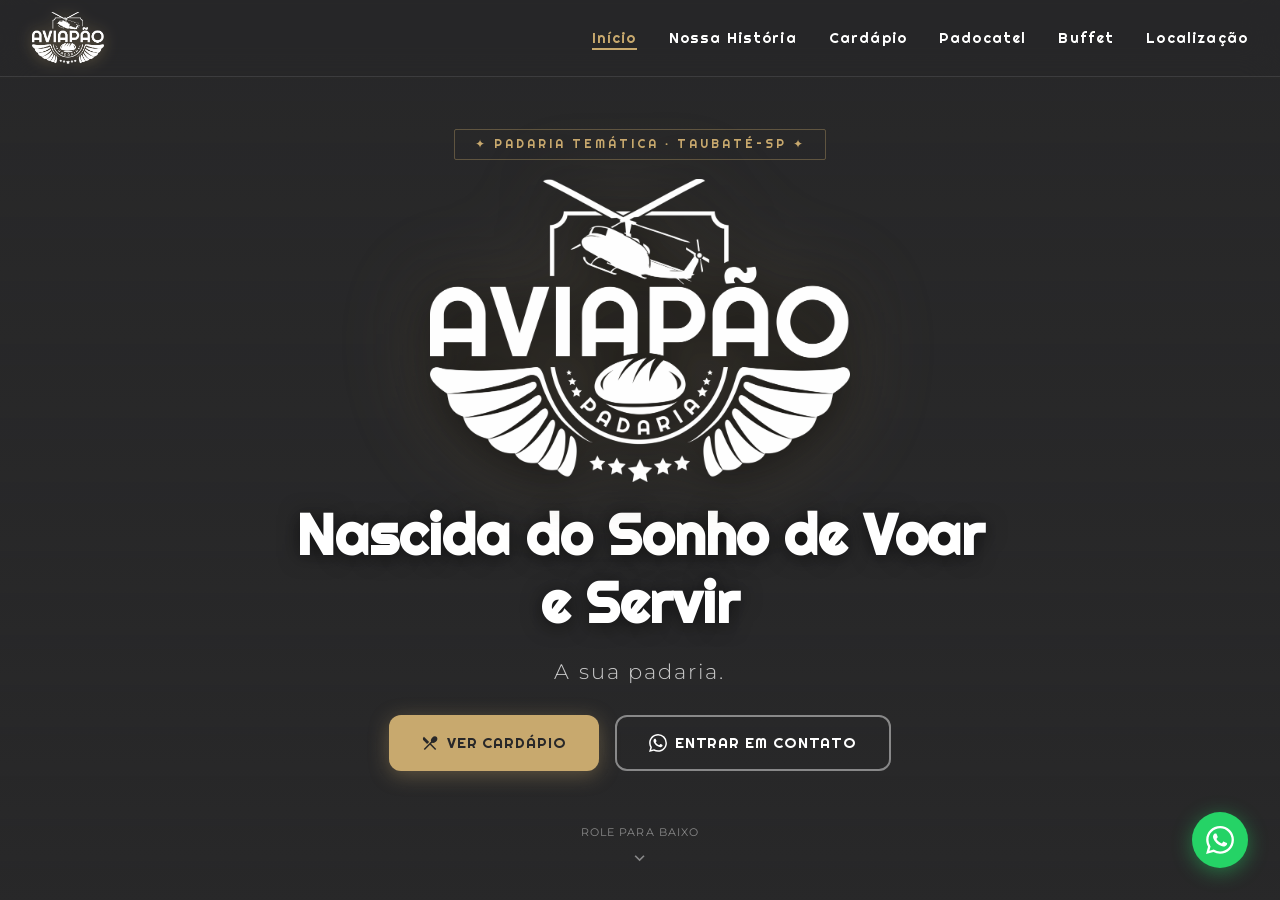
==== index.html @ 61b75368 "Initial commit - Catálogo AviapÃ£o" ====
<!DOCTYPE html>
<html lang="pt-BR">
<head>
  <meta charset="UTF-8" />
  <meta name="viewport" content="width=device-width, initial-scale=1.0" />
  <meta name="description" content="Padaria Aviapão — A padaria temática de aviação militar de Taubaté. Nascida do sonho de voar e servir, unindo tradição, qualidade e sabor de casa." />
  <meta name="keywords" content="padaria, aviapão, taubaté, aviação militar, café, lanches, pães artesanais, CIMAVEX" />
  <meta property="og:title" content="Padaria Aviapão — Nascida do Sonho de Voar e Servir" />
  <meta property="og:description" content="A padaria temática de aviação militar de Taubaté. Qualidade premium, ambiente único e o sabor de casa." />
  <meta property="og:type" content="website" />
  <title>Padaria Aviapão — Nascida do Sonho de Voar e Servir</title>
  <link rel="stylesheet" href="css/style.css" />
  <link rel="preconnect" href="https://fonts.googleapis.com" />
  <link rel="preconnect" href="https://fonts.gstatic.com" crossorigin />
  <link href="https://fonts.googleapis.com/css2?family=Righteous&family=Montserrat:wght@300;400;600;700&display=swap" rel="stylesheet" />
</head>
<body class="page-fade-in">

  <!-- ═══════════════════════════════════════════════════════
       HEADER — GLASSMORPHISM STICKY
  ════════════════════════════════════════════════════════ -->
  <header id="header" role="banner">
    <a href="index.html" aria-label="Ir para a página inicial">
      <!-- Logo branco (versão transparente) -->
      <img
        src="assets/logo_branco.png.png"
        alt="Padaria Aviapão — Logo"
        class="nav-logo"
        onerror="this.style.display='none'; this.nextElementSibling.style.display='block';"
      />
      <!-- Fallback texto caso logo não carregue -->
      <span style="display:none; font-family:'Righteous',sans-serif; font-size:1.3rem; color:#fff; letter-spacing:0.08em;">
        ✈ AVIAPÃO
      </span>
    </a>

    <button class="hamburger" id="hamburger-btn" aria-label="Abrir menu" aria-expanded="false">
      <span></span><span></span><span></span>
    </button>

    <nav aria-label="Navegação principal">
      <ul class="nav-links" id="nav-links" role="list">
        <li><a href="index.html#hero"     class="active" id="nav-inicio">Início</a></li>
        <li><a href="index.html#historia"          id="nav-historia">Nossa História</a></li>
        <li><a href="cardapio.html"                id="nav-cardapio">Cardápio</a></li>
        <li><a href="padocatel.html"               id="nav-padocatel">Padocatel</a></li>
        <li><a href="buffet.html"                  id="nav-buffet">Buffet</a></li>
        <li><a href="index.html#localizacao"       id="nav-localizacao">Localização</a></li>
      </ul>
    </nav>
  </header>

  <!-- ═══════════════════════════════════════════════════════
       SNAP SCROLL CONTAINER (HOME)
  ════════════════════════════════════════════════════════ -->
  <main id="snap-home" class="snap-container" role="main">

    <!-- ╔══════════════════════════════════════════════════╗
         ║  SEÇÃO 1 — HERO                                  ║
         ╚══════════════════════════════════════════════════╝ -->
    <section id="hero" class="snap-section" aria-label="Destaque principal">

      <!-- Parallax background -->
      <div class="hero-bg" id="hero-parallax" role="img" aria-label="Padaria com temática de aviação militar"></div>
      <div class="hero-overlay"></div>

      <!-- Conteúdo central -->
      <div class="hero-content">
        <span class="hero-badge" aria-hidden="true">✦ Padaria Temática · Taubaté–SP ✦</span>

        <!-- Logo hero (grande, flutuando) -->
        <img
          src="assets/logo_branco.png.png"
          alt="Aviapão Padaria"
          class="hero-logo"
          id="hero-logo"
          onerror="this.outerHTML='<h1 style=\'font-family:Righteous,sans-serif;font-size:clamp(3rem,8vw,6rem);letter-spacing:0.1em;color:#fff;\'>✈ AVIAPÃO</h1>'"
        />

        <h1 class="hero-title">Nascida do Sonho de Voar e Servir</h1>
        <p class="hero-slogan">A sua padaria.</p>

        <div class="hero-ctas">
          <a
            href="cardapio.html"
            class="btn btn-primary"
            id="cta-cardapio"
            aria-label="Ver o cardápio completo"
          >
            <svg viewBox="0 0 24 24" width="18" fill="currentColor" aria-hidden="true">
              <path d="M8.1 13.34l2.83-2.83L3.91 3.5a4.01 4.01 0 000 5.66l4.19 4.18zm6.78-1.81c1.53.71 3.68.21 5.27-1.38 1.91-1.91 2.28-4.65.81-6.12-1.46-1.46-4.2-1.1-6.12.81-1.59 1.59-2.09 3.74-1.38 5.27L3.7 19.87l1.41 1.41L12 14.41l6.88 6.88 1.41-1.41L13.41 13l1.47-1.47z"/>
            </svg>
            Ver Cardápio
          </a>
          <a
            href="https://wa.me/5512996167979?text=Ol%C3%A1%2C+vim+pelo+site.+Gostaria+de+mais+informa%C3%A7%C3%B5es%21"
            class="btn btn-outline"
            id="cta-pedido-hero"
            target="_blank"
            rel="noopener noreferrer"
            aria-label="Fazer pedido pelo WhatsApp"
          >
            <svg viewBox="0 0 24 24" width="18" fill="currentColor" aria-hidden="true">
              <path d="M17.472 14.382c-.297-.149-1.758-.867-2.03-.967-.273-.099-.471-.148-.67.15-.197.297-.767.966-.94 1.164-.173.199-.347.223-.644.075-.297-.15-1.255-.463-2.39-1.475-.883-.788-1.48-1.761-1.653-2.059-.173-.297-.018-.458.13-.606.134-.133.298-.347.446-.52.149-.174.198-.298.298-.497.099-.198.05-.371-.025-.52-.075-.149-.669-1.612-.916-2.207-.242-.579-.487-.5-.669-.51-.173-.008-.371-.01-.57-.01-.198 0-.52.074-.792.372-.272.297-1.04 1.016-1.04 2.479 0 1.462 1.065 2.875 1.213 3.074.149.198 2.096 3.2 5.077 4.487.709.306 1.262.489 1.694.625.712.227 1.36.195 1.871.118.571-.085 1.758-.719 2.006-1.413.248-.694.248-1.289.173-1.413-.074-.124-.272-.198-.57-.347m-5.421 7.403h-.004a9.87 9.87 0 01-5.031-1.378l-.361-.214-3.741.982.998-3.648-.235-.374a9.86 9.86 0 01-1.51-5.26c.001-5.45 4.436-9.884 9.888-9.884 2.64 0 5.122 1.03 6.988 2.898a9.825 9.825 0 012.893 6.994c-.003 5.45-4.437 9.884-9.885 9.884m8.413-18.297A11.815 11.815 0 0012.05 0C5.495 0 .16 5.335.157 11.892c0 2.096.547 4.142 1.588 5.945L.057 24l6.305-1.654a11.882 11.882 0 005.683 1.448h.005c6.554 0 11.89-5.335 11.893-11.893a11.821 11.821 0 00-3.48-8.413z"/>
            </svg>
            Entrar em contato
          </a>
        </div>
      </div>

      <!-- Indicador de scroll -->
      <div class="hero-scroll" aria-hidden="true">
        <span>Role para baixo</span>
        <svg viewBox="0 0 24 24" fill="currentColor">
          <path d="M7.41 8.59L12 13.17l4.59-4.58L18 10l-6 6-6-6 1.41-1.41z"/>
        </svg>
      </div>
    </section>

    <!-- ╔══════════════════════════════════════════════════╗
         ║  SEÇÃO 2 — NOSSA HISTÓRIA                        ║
         ╚══════════════════════════════════════════════════╝ -->
    <section id="historia" class="snap-section" aria-label="Nossa história">
      <div class="historia-grid">

        <!-- Texto -->
        <div class="historia-text">
          <span class="label" aria-hidden="true">✦ Nossa trajetória</span>
          <h2>A História da<br /><span class="text-accent">Aviapão</span></h2>

          <p class="reveal">
            Nossa jornada começou em outubro de 2024, atendendo a um desejo antigo das famílias
            que frequentam o Círculo Militar de Aviação do Exército (CIMAVEX). Mais do que uma
            padaria, nascemos como uma iniciativa abraçada pela comunidade, que inclusive escolheu
            nosso nome em votação online.
          </p>

          <p class="reveal reveal-delay-1">
            Aviapão une dois orgulhos de Taubaté: a força da Aviação do Exército e a tradição
            milenar do Pão. Somos o ponto de encontro onde a cultura aeronáutica se mistura ao
            sabor de casa.
          </p>

          <p class="reveal reveal-delay-2">
            O que nos move é o desafio, a inovação e a satisfação de ver sua família feliz à mesa.
          </p>

          <span class="historia-tag reveal reveal-delay-3">✈ Padaria Temática</span>
        </div>

        <!-- Imagem do salão / karaokê -->
        <div class="historia-image reveal">
          <img
            src="assets/foto_salao.png"
            alt="Salão da Padaria Aviapão com clientes"
            loading="lazy"
            onerror="this.parentElement.style.background='linear-gradient(135deg,#333 0%,#444 100%)'; this.style.display='none';"
          />
        </div>
      </div>
    </section>

    <!-- ╔══════════════════════════════════════════════════╗
         ║  SEÇÃO 3 — NOSSOS PILARES                        ║
         ╚══════════════════════════════════════════════════╝ -->
    <section id="pilares" class="snap-section" aria-label="Nossos pilares">
      <div class="section-full">

        <div class="text-center" style="margin-bottom:1rem;">
          <p class="page-hero-label" aria-hidden="true">✦ Nossos diferenciais</p>
          <h2 class="section-title">O que nos move</h2>
        </div>
        <div class="section-divider"><span>✦</span></div>

        <!-- 4 cards dos pilares -->
        <div class="pilares-grid container">

          <!-- Pilar 1: Produtos de Qualidade -->
          <article class="pilar-card reveal" id="pilar-qualidade">
            <div class="pilar-card-img">
              <img
                src="assets/foto_equipe.jpg"
                alt="Equipe da Padaria Aviapão"
                loading="lazy"
                onerror="this.parentElement.style.background='#333'; this.style.display='none';"
              />
            </div>
            <div class="pilar-card-body">
              <div class="pilar-number">01 — QUALIDADE</div>
              <h3>Produtos de Qualidade</h3>
              <p>Nossos fornecedores e parceiros são escolhidos por critérios rígidos de qualidade, sempre pensando em trazer o melhor para nossos clientes por um preço justo.</p>
            </div>
          </article>

          <!-- Pilar 2: Alta Qualidade, Preço Justo -->
          <article class="pilar-card reveal reveal-delay-1" id="pilar-preco">
            <div class="pilar-card-img">
              <img
                src="assets/foto_paes_marquespan.jpg"
                alt="Pães Marquespan da Aviapão"
                loading="lazy"
                onerror="this.parentElement.style.background='#333'; this.style.display='none';"
              />
            </div>
            <div class="pilar-card-body">
              <div class="pilar-number">02 — CUSTO-BENEFÍCIO</div>
              <h3>Alta Qualidade, Preço Justo</h3>
              <p>Acreditamos que qualidade premium não deve ser privilégio de poucos. Nossos pães e produtos entregam excelência com preços acessíveis para toda a família.</p>
            </div>
          </article>

          <!-- Pilar 3: Ambiente Temático -->
          <article class="pilar-card reveal reveal-delay-2" id="pilar-ambiente">
            <div class="pilar-card-img">
              <img
                src="assets/foto_interior.jpg"
                alt="Interior temático da Padaria Aviapão"
                loading="lazy"
                onerror="this.parentElement.style.background='#333'; this.style.display='none';"
              />
            </div>
            <div class="pilar-card-body">
              <div class="pilar-number">03 — EXPERIÊNCIA</div>
              <h3>Ambiente Temático</h3>
              <p>Cada detalhe do nosso espaço foi pensado para imergir você no universo da aviação militar, criando uma experiência única e memorável a cada visita.</p>
            </div>
          </article>

          <!-- Pilar 4: De Família para Família -->
          <article class="pilar-card reveal reveal-delay-3" id="pilar-familia">
            <div class="pilar-card-img">
              <img
                src="assets/foto_familia.png"
                alt="Família na Padaria Aviapão"
                loading="lazy"
                onerror="this.parentElement.style.background='#333'; this.style.display='none';"
              />
            </div>
            <div class="pilar-card-body">
              <div class="pilar-number">04 — FAMÍLIA</div>
              <h3>De Família para Família</h3>
              <p>Nossos serviços são planejados para atender a família, porque também somos uma família que busca por estabelecimentos adequados às nossas necessidades diárias.</p>
            </div>
          </article>
        </div>

        <!-- Banner da equipe completa -->
        <div class="team-banner-wrapper reveal container" style="margin-top: 6rem; padding: 0 2rem;">
          <h3 style="text-align: center; font-family: var(--font-heading); font-size: 1.2rem; color: var(--accent); letter-spacing: 0.15em; text-transform: uppercase; margin-bottom: 1.5rem;">
            ✈ Nossa Tripulação Pronta para Servir
          </h3>
          <div class="team-banner" style="margin-top: 0; width: 100%;">
            <img
              src="assets/foto_equipe_completa.png"
              alt="Nossa tripulação completa da Padaria Aviapão"
              loading="lazy"
              onerror="this.parentElement.style.background='#2a2a2b'; this.style.display='none';"
            />
          </div>
        </div>

      </div>
    </section>

    <!-- ╔══════════════════════════════════════════════════╗
         ║  SEÇÃO 4 — LOCALIZAÇÃO                           ║
         ╚══════════════════════════════════════════════════╝ -->
    <section id="localizacao" class="snap-section" aria-label="Localização e horários">
      <div class="section-full" style="background:#202021;">

        <div class="text-center container" style="padding-top:5rem; padding-bottom:2rem;">
          <p class="page-hero-label" aria-hidden="true">✦ Venha nos visitar</p>
          <h2 class="section-title">Localização &amp; Horários</h2>
        </div>
        <div class="section-divider container"><span>✦</span></div>

        <div class="localizacao-grid container" style="padding-bottom:5rem;">

          <!-- Horários -->
          <div class="horarios-card reveal">
            <h3>🕐 Horários de Funcionamento</h3>

            <div class="horario-row">
              <span class="horario-dia">Autoatendimento</span>
              <div>
                <div class="horario-horas">24 horas</div>
                <div class="horario-tag">Todo dia</div>
              </div>
            </div>

            <div class="horario-row">
              <div>
                <span class="horario-dia">Seg a Qui</span>
                <span style="display:block; font-size:0.75rem; color:rgba(255,255,255,0.45); margin-top:2px;">Atendimento presencial</span>
              </div>
              <div class="horario-horas">07:30 – 19:30</div>
            </div>

            <div class="horario-row">
              <div>
                <span class="horario-dia">Sexta-feira</span>
                <span style="display:block; font-size:0.75rem; color:rgba(255,255,255,0.45); margin-top:2px;">Atendimento presencial</span>
              </div>
              <div>
                <div class="horario-horas">07:30 – 22:00</div>
                <div class="horario-tag">🎵 Festivais</div>
              </div>
            </div>

            <div class="horario-row">
              <span class="horario-dia">Sábado</span>
              <div class="horario-horas" style="color:rgba(255,255,255,0.35);">Autoatendimento</div>
            </div>

            <div class="horario-row">
              <div>
                <span class="horario-dia">Domingo</span>
                <span style="display:block; font-size:0.75rem; color:rgba(255,255,255,0.45); margin-top:2px;">Atendimento presencial</span>
              </div>
              <div>
                <div class="horario-horas">08:00 – 14:00</div>
                <div class="horario-tag">🍽 Com almoço</div>
              </div>
            </div>
          </div>

          <!-- Endereço -->
          <div class="endereco-card">
            <div class="endereco-info reveal">
              <h3>📍 Endereço</h3>
              <p>
                Estrada Municipal dos Remédios, 2135<br />
                Granjas Rurais Reunidas São Judas Tadeu<br />
                Taubaté – SP · CEP 12086-000
              </p>
              <a
                href="https://maps.app.goo.gl/nz17kppYzpH5Htuy9"
                target="_blank"
                rel="noopener noreferrer"
                class="mapa-btn"
                id="btn-mapa"
                aria-label="Abrir localização no Google Maps"
              >
                <svg viewBox="0 0 24 24" width="16" fill="currentColor" aria-hidden="true">
                  <path d="M12 2C8.13 2 5 5.13 5 9c0 5.25 7 13 7 13s7-7.75 7-13c0-3.87-3.13-7-7-7zm0 9.5c-1.38 0-2.5-1.12-2.5-2.5s1.12-2.5 2.5-2.5 2.5 1.12 2.5 2.5-1.12 2.5-2.5 2.5z"/>
                </svg>
                Ver no Google Maps
              </a>
            </div>

            <div class="endereco-info reveal reveal-delay-1">
              <h3>📞 Contato</h3>
              <p>Para pedidos e informações, fale conosco pelo WhatsApp!</p>
              <a
                href="https://wa.me/5512996167979?text=Ol%C3%A1%2C+vim+pelo+site.+Gostaria+de+mais+informa%C3%A7%C3%B5es%21"
                target="_blank"
                rel="noopener noreferrer"
                class="btn btn-whatsapp"
                id="btn-wpp-localizacao"
                aria-label="Abrir WhatsApp"
                style="margin-top:0.5rem; display:inline-flex;"
              >
                <svg viewBox="0 0 24 24" width="18" fill="currentColor" aria-hidden="true">
                  <path d="M17.472 14.382c-.297-.149-1.758-.867-2.03-.967-.273-.099-.471-.148-.67.15-.197.297-.767.966-.94 1.164-.173.199-.347.223-.644.075-.297-.15-1.255-.463-2.39-1.475-.883-.788-1.48-1.761-1.653-2.059-.173-.297-.018-.458.13-.606.134-.133.298-.347.446-.52.149-.174.198-.298.298-.497.099-.198.05-.371-.025-.52-.075-.149-.669-1.612-.916-2.207-.242-.579-.487-.5-.669-.51-.173-.008-.371-.01-.57-.01-.198 0-.52.074-.792.372-.272.297-1.04 1.016-1.04 2.479 0 1.462 1.065 2.875 1.213 3.074.149.198 2.096 3.2 5.077 4.487.709.306 1.262.489 1.694.625.712.227 1.36.195 1.871.118.571-.085 1.758-.719 2.006-1.413.248-.694.248-1.289.173-1.413-.074-.124-.272-.198-.57-.347m-5.421 7.403h-.004a9.87 9.87 0 01-5.031-1.378l-.361-.214-3.741.982.998-3.648-.235-.374a9.86 9.86 0 01-1.51-5.26c.001-5.45 4.436-9.884 9.888-9.884 2.64 0 5.122 1.03 6.988 2.898a9.825 9.825 0 012.893 6.994c-.003 5.45-4.437 9.884-9.885 9.884m8.413-18.297A11.815 11.815 0 0012.05 0C5.495 0 .16 5.335.157 11.892c0 2.096.547 4.142 1.588 5.945L.057 24l6.305-1.654a11.882 11.882 0 005.683 1.448h.005c6.554 0 11.89-5.335 11.893-11.893a11.821 11.821 0 00-3.48-8.413z"/>
                </svg>
                (12) 99616-7979
              </a>
            </div>
          </div>

        </div>
      </div>
    </section>


  <!-- ═══════════════════════════════════════════════════════
       FOOTER — dentro do snap-container para ser acessível
  ════════════════════════════════════════════════════════ -->
  <footer id="footer" role="contentinfo">

    <!-- Foto acima do rodapé -->
    <img
      src="assets/foto_interior.jpg"
      alt="Balcão de atendimento da Padaria Aviapão"
      class="footer-balcao"
      loading="lazy"
      onerror="this.style.display='none';"
    />

    <div class="footer-grid container" style="padding-top:3rem;">

      <!-- COL 1: Marca + redes sociais -->
      <div class="footer-brand">
        <img
          src="assets/logo_branco.png.png"
          alt="Logo Aviapão"
          class="footer-logo"
          onerror="this.style.display='none';"
        />
        <p>Padaria temática de aviação militar, nascida em outubro de 2024 no coração do CIMAVEX. Unindo o orgulho de Taubaté com o sabor de casa.</p>
        <div class="social-links" role="list" aria-label="Redes sociais">
          <a href="https://www.instagram.com/padariaaviapao1/" target="_blank" rel="noopener noreferrer"
             class="social-link" id="link-instagram" aria-label="Instagram da Aviapão" role="listitem">
            <svg viewBox="0 0 24 24" aria-hidden="true"><path d="M12 2.163c3.204 0 3.584.012 4.85.07 3.252.148 4.771 1.691 4.919 4.919.058 1.265.069 1.645.069 4.849 0 3.205-.012 3.584-.069 4.849-.149 3.225-1.664 4.771-4.919 4.919-1.266.058-1.644.07-4.85.07-3.204 0-3.584-.012-4.849-.07-3.26-.149-4.771-1.699-4.919-4.92-.058-1.265-.07-1.644-.07-4.849 0-3.204.013-3.583.07-4.849.149-3.227 1.664-4.771 4.919-4.919 1.266-.057 1.645-.069 4.849-.069zm0-2.163c-3.259 0-3.667.014-4.947.072-4.358.2-6.78 2.618-6.98 6.98-.059 1.281-.073 1.689-.073 4.948 0 3.259.014 3.668.072 4.948.2 4.358 2.618 6.78 6.98 6.98 1.281.058 1.689.072 4.948.072 3.259 0 3.668-.014 4.948-.072 4.354-.2 6.782-2.618 6.979-6.98.059-1.28.073-1.689.073-4.948 0-3.259-.014-3.667-.072-4.947-.196-4.354-2.617-6.78-6.979-6.98-1.281-.059-1.69-.073-4.949-.073zm0 5.838c-3.403 0-6.162 2.759-6.162 6.162s2.759 6.163 6.162 6.163 6.162-2.759 6.162-6.163c0-3.403-2.759-6.162-6.162-6.162zm0 10.162c-2.209 0-4-1.79-4-4 0-2.209 1.791-4 4-4s4 1.791 4 4c0 2.21-1.791 4-4 4zm6.406-11.845c-.796 0-1.441.645-1.441 1.44s.645 1.44 1.441 1.44c.795 0 1.439-.645 1.439-1.44s-.644-1.44-1.439-1.44z"/></svg>
          </a>
          <a href="https://wa.me/5512996167979" target="_blank" rel="noopener noreferrer"
             class="social-link" id="link-whatsapp-social" aria-label="WhatsApp da Aviapão" role="listitem"
             style="background:rgba(37,211,102,0.1); border-color:rgba(37,211,102,0.3);">
            <svg viewBox="0 0 24 24" aria-hidden="true" style="fill:#25D366;"><path d="M17.472 14.382c-.297-.149-1.758-.867-2.03-.967-.273-.099-.471-.148-.67.15-.197.297-.767.966-.94 1.164-.173.199-.347.223-.644.075-.297-.15-1.255-.463-2.39-1.475-.883-.788-1.48-1.761-1.653-2.059-.173-.297-.018-.458.13-.606.134-.133.298-.347.446-.52.149-.174.198-.298.298-.497.099-.198.05-.371-.025-.52-.075-.149-.669-1.612-.916-2.207-.242-.579-.487-.5-.669-.51-.173-.008-.371-.01-.57-.01-.198 0-.52.074-.792.372-.272.297-1.04 1.016-1.04 2.479 0 1.462 1.065 2.875 1.213 3.074.149.198 2.096 3.2 5.077 4.487.709.306 1.262.489 1.694.625.712.227 1.36.195 1.871.118.571-.085 1.758-.719 2.006-1.413.248-.694.248-1.289.173-1.413-.074-.124-.272-.198-.57-.347m-5.421 7.403h-.004a9.87 9.87 0 01-5.031-1.378l-.361-.214-3.741.982.998-3.648-.235-.374a9.86 9.86 0 01-1.51-5.26c.001-5.45 4.436-9.884 9.888-9.884 2.64 0 5.122 1.03 6.988 2.898a9.825 9.825 0 012.893 6.994c-.003 5.45-4.437 9.884-9.885 9.884m8.413-18.297A11.815 11.815 0 0012.05 0C5.495 0 .16 5.335.157 11.892c0 2.096.547 4.142 1.588 5.945L.057 24l6.305-1.654a11.882 11.882 0 005.683 1.448h.005c6.554 0 11.89-5.335 11.893-11.893a11.821 11.821 0 00-3.48-8.413z"/></svg>
          </a>
        </div>
      </div>

      <!-- COL 2: Navegação -->
      <div class="footer-col">
        <h4>Navegação</h4>
        <ul>
          <li><a href="index.html">Início</a></li>
          <li><a href="index.html#historia">Nossa História</a></li>
          <li><a href="cardapio.html">Cardápio</a></li>
          <li><a href="padocatel.html">Padocatel</a></li>
          <li><a href="buffet.html">Buffet</a></li>
          <li><a href="index.html#localizacao">Localização</a></li>
        </ul>
      </div>

      <!-- COL 3: Contato -->
      <div class="footer-col footer-col-contact">
        <h4>Contato</h4>
        <div class="footer-contact-list">

          <!-- WhatsApp -->
          <a href="https://wa.me/5512996167979?text=Ol%C3%A1%2C+vim+pelo+site.+Gostaria+de+mais+informa%C3%A7%C3%B5es%21"
             class="footer-contact-item" target="_blank" rel="noopener noreferrer"
             id="link-wpp-footer" aria-label="WhatsApp Aviapão">
            <span class="footer-contact-icon wpp">
              <svg viewBox="0 0 24 24" aria-hidden="true"><path d="M17.472 14.382c-.297-.149-1.758-.867-2.03-.967-.273-.099-.471-.148-.67.15-.197.297-.767.966-.94 1.164-.173.199-.347.223-.644.075-.297-.15-1.255-.463-2.39-1.475-.883-.788-1.48-1.761-1.653-2.059-.173-.297-.018-.458.13-.606.134-.133.298-.347.446-.52.149-.174.198-.298.298-.497.099-.198.05-.371-.025-.52-.075-.149-.669-1.612-.916-2.207-.242-.579-.487-.5-.669-.51-.173-.008-.371-.01-.57-.01-.198 0-.52.074-.792.372-.272.297-1.04 1.016-1.04 2.479 0 1.462 1.065 2.875 1.213 3.074.149.198 2.096 3.2 5.077 4.487.709.306 1.262.489 1.694.625.712.227 1.36.195 1.871.118.571-.085 1.758-.719 2.006-1.413.248-.694.248-1.289.173-1.413-.074-.124-.272-.198-.57-.347m-5.421 7.403h-.004a9.87 9.87 0 01-5.031-1.378l-.361-.214-3.741.982.998-3.648-.235-.374a9.86 9.86 0 01-1.51-5.26c.001-5.45 4.436-9.884 9.888-9.884 2.64 0 5.122 1.03 6.988 2.898a9.825 9.825 0 012.893 6.994c-.003 5.45-4.437 9.884-9.885 9.884m8.413-18.297A11.815 11.815 0 0012.05 0C5.495 0 .16 5.335.157 11.892c0 2.096.547 4.142 1.588 5.945L.057 24l6.305-1.654a11.882 11.882 0 005.683 1.448h.005c6.554 0 11.89-5.335 11.893-11.893a11.821 11.821 0 00-3.48-8.413z"/></svg>
            </span>
            <span class="footer-contact-text">
              <strong>WhatsApp</strong>
              (12) 99616-7979
            </span>
          </a>

          <!-- Instagram -->
          <a href="https://www.instagram.com/padariaaviapao1/" class="footer-contact-item"
             target="_blank" rel="noopener noreferrer" id="link-inst-footer" aria-label="Instagram Aviapão">
            <span class="footer-contact-icon inst">
              <svg viewBox="0 0 24 24" aria-hidden="true"><path d="M12 2.163c3.204 0 3.584.012 4.85.07 3.252.148 4.771 1.691 4.919 4.919.058 1.265.069 1.645.069 4.849 0 3.205-.012 3.584-.069 4.849-.149 3.225-1.664 4.771-4.919 4.919-1.266.058-1.644.07-4.85.07-3.204 0-3.584-.012-4.849-.07-3.26-.149-4.771-1.699-4.919-4.92-.058-1.265-.07-1.644-.07-4.849 0-3.204.013-3.583.07-4.849.149-3.227 1.664-4.771 4.919-4.919 1.266-.057 1.645-.069 4.849-.069zm0-2.163c-3.259 0-3.667.014-4.947.072-4.358.2-6.78 2.618-6.98 6.98-.059 1.281-.073 1.689-.073 4.948 0 3.259.014 3.668.072 4.948.2 4.358 2.618 6.78 6.98 6.98 1.281.058 1.689.072 4.948.072 3.259 0 3.668-.014 4.948-.072 4.354-.2 6.782-2.618 6.979-6.98.059-1.28.073-1.689.073-4.948 0-3.259-.014-3.667-.072-4.947-.196-4.354-2.617-6.78-6.979-6.98-1.281-.059-1.69-.073-4.949-.073zm0 5.838c-3.403 0-6.162 2.759-6.162 6.162s2.759 6.163 6.162 6.163 6.162-2.759 6.162-6.163c0-3.403-2.759-6.162-6.162-6.162zm0 10.162c-2.209 0-4-1.79-4-4 0-2.209 1.791-4 4-4s4 1.791 4 4c0 2.21-1.791 4-4 4zm6.406-11.845c-.796 0-1.441.645-1.441 1.44s.645 1.44 1.441 1.44c.795 0 1.439-.645 1.439-1.44s-.644-1.44-1.439-1.44z"/></svg>
            </span>
            <span class="footer-contact-text">
              <strong>Instagram</strong>
              @padariaaviapao1
            </span>
          </a>

          <!-- Endereço -->
          <a href="https://maps.app.goo.gl/nz17kppYzpH5Htuy9" class="footer-contact-item"
             target="_blank" rel="noopener noreferrer" id="link-addr-footer" aria-label="Endereço no mapa">
            <span class="footer-contact-icon addr">
              <svg viewBox="0 0 24 24" aria-hidden="true"><path d="M12 2C8.13 2 5 5.13 5 9c0 5.25 7 13 7 13s7-7.75 7-13c0-3.87-3.13-7-7-7zm0 9.5c-1.38 0-2.5-1.12-2.5-2.5s1.12-2.5 2.5-2.5 2.5 1.12 2.5 2.5-1.12 2.5-2.5 2.5z"/></svg>
            </span>
            <span class="footer-contact-text">
              <strong>Endereço</strong>
              Est. Municipal dos Remédios, 2135 — Taubaté/SP
            </span>
          </a>

          <!-- CNPJ -->
          <span class="footer-contact-item" style="cursor:default;">
            <span class="footer-contact-icon cnpj">
              <svg viewBox="0 0 24 24" aria-hidden="true"><path d="M20 6h-2.18c.07-.44.18-.88.18-1.36C18 2.53 15.47 0 12 0S6 2.53 6 4.64c0 .48.11.92.18 1.36H4c-1.1 0-2 .9-2 2v12c0 1.1.9 2 2 2h16c1.1 0 2-.9 2-2V8c0-1.1-.9-2-2-2zm-8-4c1.34 0 2 .73 2 1.36 0 .63-.66 1.36-2 1.36s-2-.73-2-1.36C10 2.73 10.66 2 12 2zM12 13c-1.66 0-3-1.34-3-3s1.34-3 3-3 3 1.34 3 3-1.34 3-3 3zm6 5H6v-.57c0-1.98 4-3.07 6-3.07s6 1.09 6 3.07V18z"/></svg>
            </span>
            <span class="footer-contact-text">
              <strong>CNPJ</strong>
              55.673.449/0001-02
            </span>
          </span>

        </div>
      </div>

      <!-- COL 4: Formulário de contato -->
      <div class="footer-col">
        <h4>Fale Conosco</h4>
        <form
          id="contact-form"
          class="contact-form"
          action="https://formsubmit.co/marcoassa@gmail.com"
          method="POST"
          aria-label="Formulário de contato"
        >
          <input type="hidden" name="_subject" value="Novo contato pelo Site Aviapão" />
          <input type="hidden" name="_captcha" value="false" />
          <input type="hidden" name="_template" value="box" />
          <input type="text" name="_honey" style="display:none;" tabindex="-1" />

          <div class="form-field">
            <label for="contact-nome">Nome</label>
            <input type="text" id="contact-nome" name="nome" placeholder="Seu nome" required autocomplete="name" />
          </div>
          <div class="form-field">
            <label for="contact-email">E-mail</label>
            <input type="email" id="contact-email" name="email" placeholder="seu@email.com" required autocomplete="email" />
          </div>
          <div class="form-field">
            <label for="contact-msg">Mensagem</label>
            <textarea id="contact-msg" name="mensagem" rows="3" placeholder="Sua mensagem..." required></textarea>
          </div>
          <button type="submit" class="form-submit" id="btn-enviar-contato">✈ Enviar Mensagem</button>
        </form>
      </div>

    </div><!-- fim footer-grid -->

    <!-- Rodapé inferior -->
    <div class="footer-bottom container">
      <p>© 2024–2026 Padaria Aviapão · Todos os direitos reservados.</p>
      <p style="margin-top:0.3rem; line-height:1.4;">
        As imagens são meramente ilustrativas. A Aviapão se reserva ao direito de modificar os produtos sem aviso prévio.
      </p>
      <p style="display:flex; align-items:center; gap:1rem; flex-wrap:wrap; margin-top:1rem;">
        <span style="color:rgba(255,255,255,0.25);">CNPJ 55.673.449/0001-02</span>
        <a href="https://maps.app.goo.gl/nz17kppYzpH5Htuy9" target="_blank" rel="noopener noreferrer"
           style="color:rgba(255,255,255,0.25); transition:color 0.3s;" aria-label="Endereço no mapa">
          Taubaté – SP · CIMAVEX
        </a>
      </p>
    </div>

  </footer>

  </main><!-- fim snap-container -->

  <!-- ═══════════════════════════════════════════════════════
       LIGHTBOX
  ════════════════════════════════════════════════════════ -->
  <div id="lightbox" role="dialog" aria-label="Imagem em tamanho completo" aria-modal="true">
    <button id="lightbox-close" aria-label="Fechar">✕</button>
    <img id="lightbox-img" src="" alt="" />
  </div>

  <!-- WhatsApp flutuante -->
  <a
    href="https://wa.me/5512996167979?text=Ol%C3%A1%2C+vim+pelo+site.+Gostaria+de+mais+informa%C3%A7%C3%B5es%21"
    class="whatsapp-float"
    id="btn-wpp-float"
    target="_blank"
    rel="noopener noreferrer"
    aria-label="Fale conosco pelo WhatsApp"
  >
    <svg viewBox="0 0 24 24" aria-hidden="true">
      <path d="M17.472 14.382c-.297-.149-1.758-.867-2.03-.967-.273-.099-.471-.148-.67.15-.197.297-.767.966-.94 1.164-.173.199-.347.223-.644.075-.297-.15-1.255-.463-2.39-1.475-.883-.788-1.48-1.761-1.653-2.059-.173-.297-.018-.458.13-.606.134-.133.298-.347.446-.52.149-.174.198-.298.298-.497.099-.198.05-.371-.025-.52-.075-.149-.669-1.612-.916-2.207-.242-.579-.487-.5-.669-.51-.173-.008-.371-.01-.57-.01-.198 0-.52.074-.792.372-.272.297-1.04 1.016-1.04 2.479 0 1.462 1.065 2.875 1.213 3.074.149.198 2.096 3.2 5.077 4.487.709.306 1.262.489 1.694.625.712.227 1.36.195 1.871.118.571-.085 1.758-.719 2.006-1.413.248-.694.248-1.289.173-1.413-.074-.124-.272-.198-.57-.347m-5.421 7.403h-.004a9.87 9.87 0 01-5.031-1.378l-.361-.214-3.741.982.998-3.648-.235-.374a9.86 9.86 0 01-1.51-5.26c.001-5.45 4.436-9.884 9.888-9.884 2.64 0 5.122 1.03 6.988 2.898a9.825 9.825 0 012.893 6.994c-.003 5.45-4.437 9.884-9.885 9.884m8.413-18.297A11.815 11.815 0 0012.05 0C5.495 0 .16 5.335.157 11.892c0 2.096.547 4.142 1.588 5.945L.057 24l6.305-1.654a11.882 11.882 0 005.683 1.448h.005c6.554 0 11.89-5.335 11.893-11.893a11.821 11.821 0 00-3.48-8.413z"/>
    </svg>
  </a>

  <script src="js/main.js"></script>
</body>
</html>
---- css/style.css ----
/* ============================================================
   PADARIA AVIAPÃO — DESIGN SYSTEM
   ============================================================ */

@import url('https://fonts.googleapis.com/css2?family=Righteous&family=Montserrat:wght@300;400;600;700&display=swap');

/* ── RESET & ROOT ─────────────────────────────────────────── */
*, *::before, *::after { box-sizing: border-box; margin: 0; padding: 0; }

:root {
  --bg-dark:    #282829;
  --bg-light:   #E6E7E8;
  --text-dark:  #373435;
  --text-light: #FFFFFF;
  --accent:     #C8A96E;       /* dourado aviação */
  --accent-dim: rgba(200,169,110,0.15);
  --glass-bg:   rgba(40,40,41,0.72);
  --glass-border: rgba(255,255,255,0.10);
  --metal-border: rgba(200,169,110,0.35);
  --radius:     12px;
  --radius-lg:  20px;
  --transition: 0.35s cubic-bezier(0.4,0,0.2,1);
  --font-heading: 'Righteous', sans-serif;
  --font-body:    'Montserrat', sans-serif;
  --shadow-card:  0 8px 32px rgba(0,0,0,0.45);
  --shadow-hover: 0 16px 48px rgba(0,0,0,0.65);
}

html { scroll-behavior: smooth; font-size: 16px; }

body {
  background: var(--bg-dark);
  color: var(--text-light);
  font-family: var(--font-body);
  overflow-x: hidden;
  line-height: 1.6;
}

img { max-width: 100%; display: block; }
a  { text-decoration: none; color: inherit; }

/* ── TYPOGRAPHY ───────────────────────────────────────────── */
h1, h2, h3, h4 { font-family: var(--font-heading); line-height: 1.2; }

h1 { font-size: clamp(2rem, 5vw, 3.5rem); }
h2 { font-size: clamp(1.6rem, 3.5vw, 2.6rem); }
h3 { font-size: clamp(1.1rem, 2vw, 1.5rem); }

.text-accent { color: var(--accent); }
.text-muted  { color: rgba(255,255,255,0.55); font-size: 0.9rem; }

/* ── HEADER / NAV ─────────────────────────────────────────── */
#header {
  position: fixed;
  top: 0; left: 0; right: 0;
  z-index: 1000;
  padding: 0.75rem 2rem;
  background: var(--glass-bg);
  backdrop-filter: blur(18px) saturate(1.4);
  -webkit-backdrop-filter: blur(18px) saturate(1.4);
  border-bottom: 1px solid var(--glass-border);
  display: flex;
  align-items: center;
  justify-content: space-between;
  transition: padding var(--transition), background var(--transition);
}

#header.scrolled {
  padding: 0.4rem 2rem;
  background: rgba(40,40,41,0.92);
}

.nav-logo {
  height: 52px;
  width: auto;
  object-fit: contain;
  filter: drop-shadow(0 0 8px rgba(200,169,110,0.4));
  transition: transform var(--transition);
}
.nav-logo:hover { transform: scale(1.05); }

.nav-links {
  display: flex;
  gap: 2rem;
  list-style: none;
  align-items: center;
}

.nav-links a {
  font-family: var(--font-heading);
  font-size: 0.9rem;
  letter-spacing: 0.08em;
  color: var(--text-light);
  position: relative;
  padding-bottom: 3px;
  transition: color var(--transition);
}

.nav-links a::after {
  content: '';
  position: absolute;
  bottom: 0; left: 0;
  width: 0; height: 2px;
  background: var(--accent);
  transition: width var(--transition);
}

.nav-links a:hover { color: var(--accent); }
.nav-links a:hover::after { width: 100%; }

.nav-links a.active { color: var(--accent); }
.nav-links a.active::after { width: 100%; }

/* Hamburger */
.hamburger {
  display: none;
  flex-direction: column;
  gap: 5px;
  cursor: pointer;
  padding: 4px;
  background: none;
  border: none;
}
.hamburger span {
  display: block;
  width: 26px; height: 2px;
  background: var(--text-light);
  border-radius: 2px;
  transition: var(--transition);
}
.hamburger.open span:nth-child(1) { transform: rotate(45deg) translate(5px, 5px); }
.hamburger.open span:nth-child(2) { opacity: 0; }
.hamburger.open span:nth-child(3) { transform: rotate(-45deg) translate(5px,-5px); }

/* ── BUTTONS ──────────────────────────────────────────────── */
.btn {
  display: inline-flex;
  align-items: center;
  gap: 0.5rem;
  padding: 0.85rem 2rem;
  border-radius: var(--radius);
  font-family: var(--font-heading);
  font-size: 0.95rem;
  letter-spacing: 0.06em;
  border: none;
  cursor: pointer;
  transition: var(--transition);
  text-transform: uppercase;
}

.btn-primary {
  background: var(--accent);
  color: var(--bg-dark);
  box-shadow: 0 4px 20px rgba(200,169,110,0.35);
}
.btn-primary:hover {
  background: #daba80;
  transform: translateY(-2px);
  box-shadow: 0 8px 28px rgba(200,169,110,0.5);
}

.btn-outline {
  background: transparent;
  color: var(--text-light);
  border: 2px solid rgba(255,255,255,0.45);
}
.btn-outline:hover {
  border-color: var(--accent);
  color: var(--accent);
  transform: translateY(-2px);
}

.btn-whatsapp {
  background: #25D366;
  color: #fff;
  box-shadow: 0 4px 20px rgba(37,211,102,0.35);
}
.btn-whatsapp:hover {
  background: #1ebe5a;
  transform: translateY(-2px);
  box-shadow: 0 8px 28px rgba(37,211,102,0.5);
}

/* ── SECTION BASE ─────────────────────────────────────────── */
.section {
  padding: 5rem 2rem;
  max-width: 1200px;
  margin: 0 auto;
}

.section-full {
  padding: 5rem 2rem;
  width: 100%;
}

.section-title {
  text-align: center;
  margin-bottom: 0.75rem;
}

.section-subtitle {
  text-align: center;
  color: rgba(255,255,255,0.6);
  font-size: 1rem;
  margin-bottom: 3rem;
}

.section-divider {
  display: flex;
  align-items: center;
  justify-content: center;
  gap: 1rem;
  margin-bottom: 3rem;
}
.section-divider::before, .section-divider::after {
  content: '';
  flex: 1;
  max-width: 120px;
  height: 1px;
  background: linear-gradient(to right, transparent, var(--accent));
}
.section-divider::after {
  background: linear-gradient(to left, transparent, var(--accent));
}
.section-divider span {
  font-family: var(--font-heading);
  color: var(--accent);
  font-size: 1.1rem;
  letter-spacing: 0.1em;
}

/* ── HERO SECTION ─────────────────────────────────────────── */
#hero {
  position: relative;
  height: 100vh;
  min-height: 600px;
  display: flex;
  align-items: center;
  justify-content: center;
  text-align: center;
  overflow: hidden;
}

.hero-bg {
  position: absolute;
  inset: 0;
  background-image: url('../assets/hero_bg.png');
  background-size: cover;
  background-position: center;
  transform: scale(1.1);
  will-change: transform;
}

.hero-overlay {
  position: absolute;
  inset: 0;
  background: linear-gradient(
    180deg,
    rgba(40,40,41,0.55) 0%,
    rgba(40,40,41,0.75) 60%,
    rgba(40,40,41,0.95) 100%
  );
}

.hero-content {
  position: relative;
  z-index: 2;
  display: flex;
  flex-direction: column;
  align-items: center;
  gap: 1.2rem;
  padding: 0 1rem;
}

.hero-logo {
  width: clamp(220px, 35vw, 420px);
  height: auto;
  filter: drop-shadow(0 4px 24px rgba(0,0,0,0.7)) drop-shadow(0 0 40px rgba(200,169,110,0.2));
  animation: floatLogo 4s ease-in-out infinite;
}

@keyframes floatLogo {
  0%, 100% { transform: translateY(0); }
  50%       { transform: translateY(-10px); }
}

.hero-badge {
  display: inline-block;
  font-family: var(--font-heading);
  font-size: 0.75rem;
  letter-spacing: 0.25em;
  text-transform: uppercase;
  color: var(--accent);
  border: 1px solid var(--metal-border);
  padding: 0.3rem 1.2rem;
  border-radius: 2px;
}

.hero-title {
  color: var(--text-light);
  text-shadow: 0 2px 20px rgba(0,0,0,0.6);
  max-width: 700px;
}

.hero-slogan {
  font-family: var(--font-body);
  font-size: clamp(1rem, 2.5vw, 1.3rem);
  font-weight: 300;
  color: rgba(255,255,255,0.75);
  letter-spacing: 0.1em;
}

.hero-ctas {
  display: flex;
  gap: 1rem;
  flex-wrap: wrap;
  justify-content: center;
  margin-top: 0.5rem;
}

.hero-scroll {
  position: absolute;
  bottom: 2rem;
  left: 50%;
  transform: translateX(-50%);
  display: flex;
  flex-direction: column;
  align-items: center;
  gap: 0.4rem;
  color: rgba(255,255,255,0.45);
  font-size: 0.7rem;
  letter-spacing: 0.1em;
  text-transform: uppercase;
  animation: bounceDown 2s ease-in-out infinite;
  z-index: 2;
}

.hero-scroll svg { width: 20px; }

@keyframes bounceDown {
  0%,100% { transform: translateX(-50%) translateY(0); }
  50%      { transform: translateX(-50%) translateY(8px); }
}

/* ── NOSSA HISTÓRIA ───────────────────────────────────────── */
#historia {
  background: var(--bg-dark);
}

.historia-grid {
  display: grid;
  grid-template-columns: 1fr 1fr;
  gap: 3rem;
  align-items: center;
  max-width: 1200px;
  margin: 0 auto;
  padding: 5rem 2rem;
}

.historia-text .label {
  display: inline-block;
  font-family: var(--font-heading);
  font-size: 0.75rem;
  letter-spacing: 0.3em;
  color: var(--accent);
  text-transform: uppercase;
  margin-bottom: 1rem;
}

.historia-text h2 {
  margin-bottom: 1.5rem;
}

.historia-text p {
  color: rgba(255,255,255,0.75);
  font-size: 1rem;
  line-height: 1.85;
  margin-bottom: 1.5rem;
}

.historia-tag {
  display: inline-block;
  font-family: var(--font-heading);
  font-size: 0.85rem;
  letter-spacing: 0.12em;
  color: var(--accent);
  border: 1px solid var(--metal-border);
  padding: 0.45rem 1.3rem;
  border-radius: 2px;
  margin-top: 0.5rem;
}

.historia-image {
  position: relative;
  border-radius: var(--radius-lg);
  overflow: hidden;
  box-shadow: var(--shadow-card);
  border: 1px solid var(--metal-border);
  aspect-ratio: 4/3;
}

.historia-image img {
  width: 100%; height: 100%;
  object-fit: cover;
  transition: transform 0.6s ease;
}
.historia-image:hover img { transform: scale(1.04); }

.historia-image::after {
  content: '';
  position: absolute;
  inset: 0;
  border-radius: var(--radius-lg);
  border: 1px solid rgba(200,169,110,0.2);
  pointer-events: none;
}

/* ── PILARES ──────────────────────────────────────────────── */
#pilares {
  background: linear-gradient(180deg, var(--bg-dark) 0%, #202021 100%);
  padding: 5rem 2rem;
}

.pilares-grid {
  display: grid;
  grid-template-columns: repeat(4, 1fr);
  gap: 1.5rem;
  max-width: 1200px;
  margin: 0 auto;
}

.pilar-card {
  background: rgba(255,255,255,0.04);
  border: 1px solid var(--metal-border);
  border-radius: var(--radius-lg);
  overflow: hidden;
  transition: var(--transition);
  cursor: default;
  box-shadow: var(--shadow-card);
}

.pilar-card:hover {
  transform: translateY(-8px) scale(1.02);
  box-shadow: var(--shadow-hover);
  border-color: rgba(200,169,110,0.55);
}

.pilar-card-img {
  position: relative;
  aspect-ratio: 3/2;
  overflow: hidden;
}

.pilar-card-img img {
  width: 100%; height: 100%;
  object-fit: cover;
  transition: transform 0.5s ease;
}

.pilar-card:hover .pilar-card-img img { transform: scale(1.08); }

.pilar-card-img::after {
  content: '';
  position: absolute;
  inset: 0;
  background: linear-gradient(180deg, transparent 40%, rgba(40,40,41,0.85) 100%);
}

.pilar-card-body {
  padding: 1.25rem 1.1rem 1.5rem;
}

.pilar-number {
  font-family: var(--font-heading);
  font-size: 0.7rem;
  color: var(--accent);
  letter-spacing: 0.25em;
  margin-bottom: 0.5rem;
}

.pilar-card-body h3 {
  margin-bottom: 0.75rem;
  font-size: 1rem;
}

.pilar-card-body p {
  font-size: 0.85rem;
  color: rgba(255,255,255,0.65);
  line-height: 1.7;
}

.pilar-icon {
  font-size: 2.2rem;
  margin-bottom: 1rem;
  background: var(--accent-dim);
  width: 60px;
  height: 60px;
  display: flex;
  align-items: center;
  justify-content: center;
  border-radius: 12px;
  border: 1px solid var(--metal-border);
}

.pilar-card.glass:not(:has(.pilar-card-img)) {
  padding: 1.5rem;
}

.team-banner {
  max-width: 1200px;
  margin: 6rem auto 0;
  position: relative;
  border-radius: var(--radius-lg);
  overflow: hidden;
  aspect-ratio: 16/5;
  border: 1px solid var(--metal-border);
  box-shadow: var(--shadow-card);
}

.team-banner img {
  width: 100%; height: 100%;
  object-fit: cover;
}

.team-banner-tag {
  position: absolute;
  bottom: 1.25rem;
  left: 50%;
  transform: translateX(-50%);
  background: var(--glass-bg);
  backdrop-filter: blur(10px);
  border: 1px solid var(--metal-border);
  padding: 0.5rem 1.8rem;
  border-radius: 4px;
  font-family: var(--font-heading);
  font-size: 0.85rem;
  letter-spacing: 0.15em;
  color: var(--accent);
  white-space: nowrap;
}

/* ── PAGE HERO (inner pages) ──────────────────────────────── */
.page-hero {
  padding-top: 120px;
  padding-bottom: 3rem;
  text-align: center;
  background: linear-gradient(180deg, #1a1a1b 0%, var(--bg-dark) 100%);
  position: relative;
  overflow: hidden;
}

.page-hero::before {
  content: '';
  position: absolute;
  inset: 0;
  background: radial-gradient(ellipse 60% 50% at 50% 0%, rgba(200,169,110,0.08) 0%, transparent 70%);
  pointer-events: none;
}

.page-hero-label {
  font-family: var(--font-heading);
  font-size: 0.75rem;
  letter-spacing: 0.3em;
  color: var(--accent);
  text-transform: uppercase;
  margin-bottom: 0.75rem;
}

.page-hero h1 {
  margin-bottom: 0.75rem;
}

.page-hero p {
  color: rgba(255,255,255,0.6);
  max-width: 600px;
  margin: 0 auto;
}

/* ── CARDÁPIO GRID ────────────────────────────────────────── */
.cardapio-highlight {
  background: linear-gradient(135deg, rgba(200,169,110,0.12) 0%, rgba(40,40,41,0) 60%);
  border: 1px solid var(--metal-border);
  border-radius: var(--radius-lg);
  padding: 2rem 2.5rem;
  display: flex;
  align-items: center;
  gap: 1.5rem;
  max-width: 1200px;
  margin: 0 auto 3rem;
}

.cardapio-highlight img {
  width: 120px;
  height: 120px;
  border-radius: 50%;
  object-fit: cover;
  border: 2px solid var(--metal-border);
  flex-shrink: 0;
}

.cardapio-highlight-text h2 {
  margin-bottom: 0.5rem;
}

.cardapio-highlight-text p {
  color: rgba(255,255,255,0.65);
  font-style: italic;
}

.categoria-section {
  max-width: 1200px;
  margin: 0 auto 4rem;
  padding: 0 2rem;
}

.categoria-header {
  display: flex;
  align-items: center;
  gap: 1rem;
  margin-bottom: 1.75rem;
}

.categoria-icon {
  width: 40px; height: 40px;
  background: var(--accent-dim);
  border: 1px solid var(--metal-border);
  border-radius: 8px;
  display: flex;
  align-items: center;
  justify-content: center;
  font-size: 1.2rem;
  flex-shrink: 0;
}

.categoria-header h2 {
  font-size: 1.5rem;
}

.categoria-bar {
  flex: 1;
  height: 1px;
  background: linear-gradient(to right, var(--metal-border), transparent);
}

.produtos-grid {
  display: grid;
  grid-template-columns: repeat(auto-fill, minmax(220px, 1fr));
  gap: 1.25rem;
}

.produto-card {
  background: rgba(255,255,255,0.04);
  border: 1px solid rgba(255,255,255,0.07);
  border-radius: var(--radius);
  overflow: hidden;
  cursor: pointer;
  transition: var(--transition);
  box-shadow: 0 4px 16px rgba(0,0,0,0.3);
  position: relative;
}

.produto-card:hover {
  transform: translateY(-5px);
  border-color: var(--metal-border);
  box-shadow: var(--shadow-hover);
}

.produto-card-img {
  position: relative;
  aspect-ratio: 4/3;
  overflow: hidden;
}

.produto-card-img img {
  width: 100%; height: 100%;
  object-fit: cover;
  transition: transform 0.5s ease;
}
.produto-card:hover .produto-card-img img { transform: scale(1.07); }

.produto-card-body {
  padding: 1rem;
}

.produto-card-body h3 {
  font-size: 0.95rem;
  margin-bottom: 0.3rem;
}

.produto-card-body p {
  font-size: 0.78rem;
  color: rgba(255,255,255,0.5);
  line-height: 1.5;
}

.produto-price {
  font-family: var(--font-heading);
  color: var(--accent);
  font-size: 1rem;
  margin-top: 0.5rem;
}

/* ── PADOCATEL ────────────────────────────────────────────── */
.padocatel-intro {
  max-width: 800px;
  margin: 0 auto 4rem;
  text-align: center;
  padding: 0 2rem;
}

.padocatel-intro p {
  color: rgba(255,255,255,0.65);
  font-size: 1.05rem;
  line-height: 1.8;
}

.kits-grid {
  display: grid;
  grid-template-columns: repeat(auto-fit, minmax(230px, 280px));
  justify-content: center;
  gap: 1.75rem;
  max-width: 1200px;
  margin: 0 auto;
  padding: 0 2rem;
}

.kit-card {
  background: rgba(255,255,255,0.04);
  border: 1px solid var(--metal-border);
  border-radius: var(--radius-lg);
  overflow: hidden;
  cursor: pointer;
  transition: var(--transition);
  box-shadow: var(--shadow-card);
  position: relative;
}

.kit-card:hover {
  transform: translateY(-6px);
  border-color: rgba(200,169,110,0.6);
  box-shadow: var(--shadow-hover);
}

.kit-card-img {
  aspect-ratio: 16/9;
  overflow: hidden;
}

.kit-card-img img {
  width: 100%; height: 100%;
  object-fit: cover;
  transition: transform 0.5s ease;
}
.kit-card:hover .kit-card-img img { transform: scale(1.06); }

.kit-badge {
  position: absolute;
  top: 1rem;
  right: 1rem;
  background: var(--accent);
  color: var(--bg-dark);
  font-family: var(--font-heading);
  font-size: 0.75rem;
  padding: 0.3rem 0.75rem;
  border-radius: 4px;
  letter-spacing: 0.05em;
  z-index: 10;
}

.kit-card-body {
  padding: 1.5rem;
}

.kit-card-body h3 {
  font-size: 1.3rem;
  margin-bottom: 0.4rem;
}

.kit-card-body p {
  font-size: 0.85rem;
  color: rgba(255,255,255,0.55);
  margin-bottom: 1rem;
}

.kit-price {
  font-family: var(--font-heading);
  font-size: 1.6rem;
  color: var(--accent);
}

/* ── AVULSOS TABLE ────────────────────────────────────────── */
.avulsos-section {
  max-width: 1200px;
  margin: 4rem auto;
  padding: 0 2rem;
}

.avulsos-block {
  margin-bottom: 2.5rem;
}

.avulsos-block h3 {
  color: var(--accent);
  margin-bottom: 1rem;
  font-size: 1.1rem;
  display: flex;
  align-items: center;
  gap: 0.5rem;
}

.avulsos-grid {
  display: grid;
  grid-template-columns: repeat(auto-fit, minmax(200px, 280px));
  justify-content: center;
  gap: 0.75rem;
}

.avulso-item {
  background: rgba(255,255,255,0.04);
  border: 1px solid rgba(255,255,255,0.07);
  border-radius: var(--radius);
  padding: 0.95rem 1.1rem;
  display: flex;
  justify-content: space-between;
  align-items: center;
  transition: var(--transition);
}

.avulso-item:hover {
  border-color: var(--metal-border);
  background: rgba(200,169,110,0.07);
}

.avulso-name {
  font-size: 0.88rem;
  color: rgba(255,255,255,0.8);
}

.avulso-price {
  font-family: var(--font-heading);
  font-size: 0.9rem;
  color: var(--accent);
  white-space: nowrap;
  margin-left: 0.75rem;
}

/* ── BEBIDAS ──────────────────────────────────────────────── */
.bebidas-section {
  max-width: 1200px;
  margin: 0 auto 2rem;
  padding: 0 2rem;
}

.bebidas-grid {
  display: grid;
  grid-template-columns: repeat(auto-fit, minmax(240px, 280px));
  justify-content: center;
  gap: 1.25rem;
}

.bebida-card {
  background: rgba(255,255,255,0.04);
  border: 1px solid rgba(255,255,255,0.08);
  border-radius: var(--radius);
  padding: 1.25rem 1.35rem;
  transition: var(--transition);
  display: flex;
  align-items: center;
  gap: 1rem;
}

.bebida-card:hover {
  border-color: var(--metal-border);
  background: rgba(200,169,110,0.06);
}

.bebida-icon {
  font-size: 1.8rem;
  flex-shrink: 0;
}

.bebida-info h4 {
  font-family: var(--font-heading);
  font-size: 0.95rem;
  margin-bottom: 0.2rem;
}

.bebida-price {
  font-family: var(--font-heading);
  font-size: 1rem;
  color: var(--accent);
}

.vip-note {
  max-width: 1200px;
  margin: 2rem auto;
  padding: 1.5rem 2rem;
  background: linear-gradient(135deg, rgba(200,169,110,0.12), rgba(200,169,110,0.05));
  border: 1px solid var(--metal-border);
  border-radius: var(--radius);
  display: flex;
  gap: 1rem;
  align-items: flex-start;
}

.vip-note-icon {
  font-size: 1.5rem;
  flex-shrink: 0;
  margin-top: 0.1rem;
}

.vip-note p {
  color: rgba(255,255,255,0.8);
  font-size: 0.9rem;
  line-height: 1.7;
}

.vip-note strong { color: var(--accent); }

/* ── LOCALIZAÇÃO ──────────────────────────────────────────── */
#localizacao {
  background: #202021;
  padding: 5rem 2rem;
}

.localizacao-grid {
  display: grid;
  grid-template-columns: 1fr 1fr;
  gap: 3rem;
  max-width: 1200px;
  margin: 0 auto;
  align-items: start;
}

.horarios-card {
  background: rgba(255,255,255,0.04);
  border: 1px solid var(--metal-border);
  border-radius: var(--radius-lg);
  padding: 2rem;
  box-shadow: var(--shadow-card);
}

.horarios-card h3 {
  margin-bottom: 1.5rem;
  color: var(--accent);
}

.horario-row {
  display: flex;
  justify-content: space-between;
  align-items: center;
  padding: 0.65rem 0;
  border-bottom: 1px solid rgba(255,255,255,0.07);
}

.horario-row:last-child { border-bottom: none; }

.horario-dia {
  font-size: 0.9rem;
  color: rgba(255,255,255,0.7);
  font-weight: 600;
}

.horario-horas {
  font-size: 0.85rem;
  color: rgba(255,255,255,0.5);
  text-align: right;
}

.horario-tag {
  font-size: 0.7rem;
  background: var(--accent-dim);
  color: var(--accent);
  border: 1px solid var(--metal-border);
  padding: 0.15rem 0.5rem;
  border-radius: 3px;
  margin-top: 0.2rem;
}

.endereco-card {
  display: flex;
  flex-direction: column;
  gap: 1.5rem;
}

.endereco-info {
  background: rgba(255,255,255,0.04);
  border: 1px solid var(--metal-border);
  border-radius: var(--radius-lg);
  padding: 2rem;
}

.endereco-info h3 {
  color: var(--accent);
  margin-bottom: 1rem;
}

.endereco-info p {
  color: rgba(255,255,255,0.7);
  font-size: 0.9rem;
  line-height: 1.7;
  margin-bottom: 1rem;
}

.mapa-btn {
  display: inline-flex;
  align-items: center;
  gap: 0.5rem;
  background: rgba(200,169,110,0.15);
  border: 1px solid var(--metal-border);
  color: var(--accent);
  padding: 0.65rem 1.2rem;
  border-radius: var(--radius);
  font-family: var(--font-heading);
  font-size: 0.85rem;
  transition: var(--transition);
}

.mapa-btn:hover {
  background: rgba(200,169,110,0.25);
  transform: translateY(-2px);
}

/* ── FOOTER ───────────────────────────────────────────────── */
#footer {
  background: #1a1a1b;
  padding: 4rem 2rem 0;
  border-top: 1px solid rgba(255,255,255,0.07);
}

.footer-grid {
  display: grid;
  grid-template-columns: 1.4fr 0.8fr 1fr 1fr;
  gap: 2.5rem;
  max-width: 1200px;
  margin: 0 auto 0;
  padding-bottom: 3rem;
}

/* Bloco de contato direto */
.footer-contact-list {
  display: flex;
  flex-direction: column;
  gap: 0.85rem;
  margin-top: 0.25rem;
}

.footer-contact-item {
  display: flex;
  align-items: center;
  gap: 0.75rem;
  color: rgba(255,255,255,0.65);
  font-size: 0.88rem;
  transition: color var(--transition);
  text-decoration: none;
}

.footer-contact-item:hover { color: var(--accent); }

.footer-contact-icon {
  width: 36px; height: 36px;
  border-radius: 8px;
  display: flex;
  align-items: center;
  justify-content: center;
  flex-shrink: 0;
  border: 1px solid rgba(255,255,255,0.1);
  transition: var(--transition);
}

.footer-contact-icon.wpp  { background: rgba(37,211,102,0.12); border-color: rgba(37,211,102,0.25); }
.footer-contact-icon.inst { background: rgba(200,169,110,0.12); border-color: var(--metal-border); }
.footer-contact-icon.addr { background: rgba(255,255,255,0.05); }
.footer-contact-icon.cnpj { background: rgba(255,255,255,0.05); }

.footer-contact-item:hover .footer-contact-icon.wpp  { background: rgba(37,211,102,0.22); }
.footer-contact-item:hover .footer-contact-icon.inst { background: rgba(200,169,110,0.22); }

.footer-contact-icon svg  { width: 17px; height: 17px; }
.footer-contact-icon.wpp  svg { fill: #25D366; }
.footer-contact-icon.inst svg { fill: var(--accent); }
.footer-contact-icon.addr svg,
.footer-contact-icon.cnpj svg { fill: rgba(255,255,255,0.45); }

.footer-contact-text strong {
  display: block;
  font-size: 0.78rem;
  font-family: var(--font-heading);
  letter-spacing: 0.05em;
  color: rgba(255,255,255,0.35);
  margin-bottom: 1px;
  text-transform: uppercase;
}

.footer-brand .footer-logo {
  width: 140px;
  margin-bottom: 1rem;
  filter: drop-shadow(0 0 12px rgba(200,169,110,0.2));
}

.footer-brand p {
  font-size: 0.85rem;
  color: rgba(255,255,255,0.45);
  line-height: 1.7;
  margin-bottom: 1.25rem;
}

.social-links {
  display: flex;
  gap: 0.75rem;
}

.social-link {
  width: 38px; height: 38px;
  background: rgba(255,255,255,0.06);
  border: 1px solid rgba(255,255,255,0.10);
  border-radius: 8px;
  display: flex;
  align-items: center;
  justify-content: center;
  transition: var(--transition);
}

.social-link:hover {
  background: rgba(200,169,110,0.15);
  border-color: var(--metal-border);
  transform: translateY(-2px);
}

.social-link svg { width: 18px; height: 18px; fill: var(--text-light); }

.footer-col h4 {
  font-family: var(--font-heading);
  font-size: 0.9rem;
  letter-spacing: 0.1em;
  color: var(--accent);
  margin-bottom: 1.25rem;
}

.footer-col ul {
  list-style: none;
  display: flex;
  flex-direction: column;
  gap: 0.65rem;
}

.footer-col ul li a {
  font-size: 0.85rem;
  color: rgba(255,255,255,0.45);
  transition: color var(--transition);
}
.footer-col ul li a:hover { color: var(--text-light); }

/* Contact Form */
.contact-form {
  display: flex;
  flex-direction: column;
  gap: 0.75rem;
}

.form-field {
  display: flex;
  flex-direction: column;
  gap: 0.3rem;
}

.form-field label {
  font-size: 0.78rem;
  color: rgba(255,255,255,0.45);
  letter-spacing: 0.05em;
}

.form-field input,
.form-field textarea {
  background: rgba(255,255,255,0.06);
  border: 1px solid rgba(255,255,255,0.10);
  border-radius: var(--radius);
  padding: 0.75rem 1rem;
  color: var(--text-light);
  font-family: var(--font-body);
  font-size: 0.88rem;
  transition: border-color var(--transition);
  resize: vertical;
}

.form-field input:focus,
.form-field textarea:focus {
  outline: none;
  border-color: var(--accent);
}

.form-field input::placeholder,
.form-field textarea::placeholder { color: rgba(255,255,255,0.25); }

.form-submit {
  padding: 0.75rem 1.5rem;
  background: var(--accent);
  color: var(--bg-dark);
  border: none;
  border-radius: var(--radius);
  font-family: var(--font-heading);
  font-size: 0.9rem;
  cursor: pointer;
  transition: var(--transition);
  text-transform: uppercase;
  letter-spacing: 0.05em;
}
.form-submit:hover { background: #daba80; transform: translateY(-1px); }

.footer-balcao {
  max-width: 100%;
  height: 200px;
  object-fit: cover;
  object-position: center;
  width: 100%;
  opacity: 0.6;
  border-radius: var(--radius) var(--radius) 0 0;
}

.footer-bottom {
  max-width: 1200px;
  margin: 0 auto;
  padding: 1.25rem 0;
  border-top: 1px solid rgba(255,255,255,0.07);
  display: flex;
  justify-content: space-between;
  align-items: center;
  flex-wrap: wrap;
  gap: 0.75rem;
}

.footer-bottom p {
  font-size: 0.78rem;
  color: rgba(255,255,255,0.3);
}

/* ── LIGHTBOX ─────────────────────────────────────────────── */
#lightbox {
  position: fixed;
  inset: 0;
  background: rgba(0,0,0,0.92);
  z-index: 9999;
  display: none;
  align-items: center;
  justify-content: center;
  padding: 2rem;
  cursor: zoom-out;
  backdrop-filter: blur(4px);
}

#lightbox.active {
  display: flex;
  animation: fadeIn 0.25s ease;
}

#lightbox img {
  max-width: 90vw;
  max-height: 88vh;
  border-radius: var(--radius);
  box-shadow: 0 20px 80px rgba(0,0,0,0.8);
  cursor: default;
}

#lightbox-close {
  position: absolute;
  top: 1.25rem;
  right: 1.5rem;
  font-size: 2rem;
  color: rgba(255,255,255,0.6);
  cursor: pointer;
  line-height: 1;
  transition: color var(--transition);
  background: none;
  border: none;
}
#lightbox-close:hover { color: var(--text-light); }

/* ── WHATSAPP FLOAT ───────────────────────────────────────── */
.whatsapp-float {
  position: fixed;
  bottom: 2rem;
  right: 2rem;
  z-index: 900;
  width: 56px; height: 56px;
  background: #25D366;
  border-radius: 50%;
  display: flex;
  align-items: center;
  justify-content: center;
  box-shadow: 0 4px 20px rgba(37,211,102,0.45);
  transition: var(--transition);
}

.whatsapp-float:hover {
  transform: scale(1.1);
  box-shadow: 0 8px 32px rgba(37,211,102,0.6);
}

.whatsapp-float svg { width: 28px; height: 28px; fill: #fff; }

/* ── SCROLL ANIMATIONS ────────────────────────────────────── */
.reveal {
  opacity: 0;
  transform: translateY(24px);
  /* Usa will-change para que o browser crie layer GPU antes da animação */
  will-change: opacity, transform;
  transition: opacity 0.5s ease, transform 0.5s ease;
}

.reveal.visible {
  opacity: 1;
  transform: translateY(0);
  /* Libera a layer GPU depois que já apareceu */
  will-change: auto;
}

/* Delays reduzidos: era 0.1/0.2/0.3/0.4s, agora são mais rápidos
   para não sobrepor com a animação de snap */
.reveal-delay-1 { transition-delay: 0.08s; }
.reveal-delay-2 { transition-delay: 0.16s; }
.reveal-delay-3 { transition-delay: 0.24s; }
.reveal-delay-4 { transition-delay: 0.32s; }

/* ── SNAP SCROLL (Home) ───────────────────────────────────── */
.snap-container {
  height: 100vh;
  overflow-y: scroll;
  /* proximity: faz snap apenas quando o usuário para PERTO de uma
     seção. Ao contrário de 'mandatory', permite rolar livremente
     por seções maiores que 100vh (como Pilares) sem truncar. */
  scroll-snap-type: y proximity;
  overscroll-behavior: none;
}

.snap-section {
  scroll-snap-align: start;
  min-height: 100vh;
  /* contain removido: estava ocultando overflow em seções altas */
}

/* ── UTILITIES ────────────────────────────────────────────── */
.container { max-width: 1200px; margin: 0 auto; padding: 0 2rem; }
.text-center { text-align: center; }
.mt-1 { margin-top: 0.5rem; }
.mt-2 { margin-top: 1rem; }
.mt-3 { margin-top: 1.5rem; }
.mb-1 { margin-bottom: 0.5rem; }
.mb-2 { margin-bottom: 1rem; }
.mb-3 { margin-bottom: 1.5rem; }

@keyframes fadeIn {
  from { opacity: 0; }
  to   { opacity: 1; }
}

/* ── PAGE TRANSITIONS ─────────────────────────────────────── */
.page-fade-in {
  animation: fadeIn 0.5s ease;
}

/* ── MOBILE RESPONSIVE ────────────────────────────────────── */
@media (max-width: 1024px) {
  .pilares-grid { grid-template-columns: repeat(2, 1fr); }
  .footer-grid  { grid-template-columns: 1fr 1fr; }
  .footer-brand { grid-column: 1 / -1; }
  .footer-col-contact { grid-column: 1 / -1; }
}

@media (max-width: 768px) {
  #header { padding: 0.6rem 1.25rem; }

  .nav-links {
    position: fixed;
    top: 0; left: 0;
    width: 80vw;
    max-width: 320px;
    height: 100vh;
    background: rgba(28,28,29,0.97);
    backdrop-filter: blur(20px);
    flex-direction: column;
    align-items: flex-start;
    justify-content: center;
    gap: 2rem;
    padding: 2rem;
    transform: translateX(-100%);
    transition: transform 0.4s cubic-bezier(0.4,0,0.2,1);
    z-index: 999;
    border-right: 1px solid var(--metal-border);
  }

  .nav-links.open { transform: translateX(0); }
  .nav-links a { font-size: 1.1rem; }
  .hamburger { display: flex; z-index: 1001; }

  .snap-container { scroll-snap-type: none; height: auto; overflow-y: visible; }
  .snap-section { min-height: auto; }

  .historia-grid { grid-template-columns: 1fr; }
  .historia-image { aspect-ratio: 16/9; }
  .pilares-grid { grid-template-columns: 1fr; }
  .localizacao-grid { grid-template-columns: 1fr; }
  .footer-grid { grid-template-columns: 1fr; }
  .team-banner { aspect-ratio: 16/8; }

  .hero-ctas { flex-direction: column; align-items: center; }
  .hero-ctas .btn { width: 100%; max-width: 300px; justify-content: center; }

  .kits-grid { grid-template-columns: 1fr; }
  .cardapio-highlight { flex-direction: column; text-align: center; }
  .cardapio-highlight img { margin: 0 auto; }

  .avulsos-grid { grid-template-columns: 1fr; }
}

/* ── AVULSOS & TEXT LISTS ─────────────────────────────────── */
.avulsos-grid {
  display: grid;
  grid-template-columns: repeat(auto-fill, minmax(280px, 1fr));
  gap: 0.85rem;
}

.avulso-item {
  display: flex;
  justify-content: space-between;
  align-items: center;
  padding: 0.75rem 1rem;
  background: rgba(255,255,255,0.03);
  border-left: 3px solid var(--accent-dim);
  border-radius: 6px;
  transition: var(--transition);
}

.avulso-item:hover {
  background: rgba(255,255,255,0.06);
  border-left-color: var(--accent);
}

.avulso-nome {
  font-size: 0.85rem;
  color: rgba(255,255,255,0.8);
}

.avulso-price {
  font-family: var(--font-heading);
  font-size: 0.85rem;
  color: var(--accent);
  white-space: nowrap;
}

@media (max-width: 480px) {
  .section { padding: 3.5rem 1.25rem; }
  .historia-grid { padding: 3.5rem 1.25rem; }
  .produtos-grid { grid-template-columns: repeat(auto-fill, minmax(160px, 1fr)); }
}
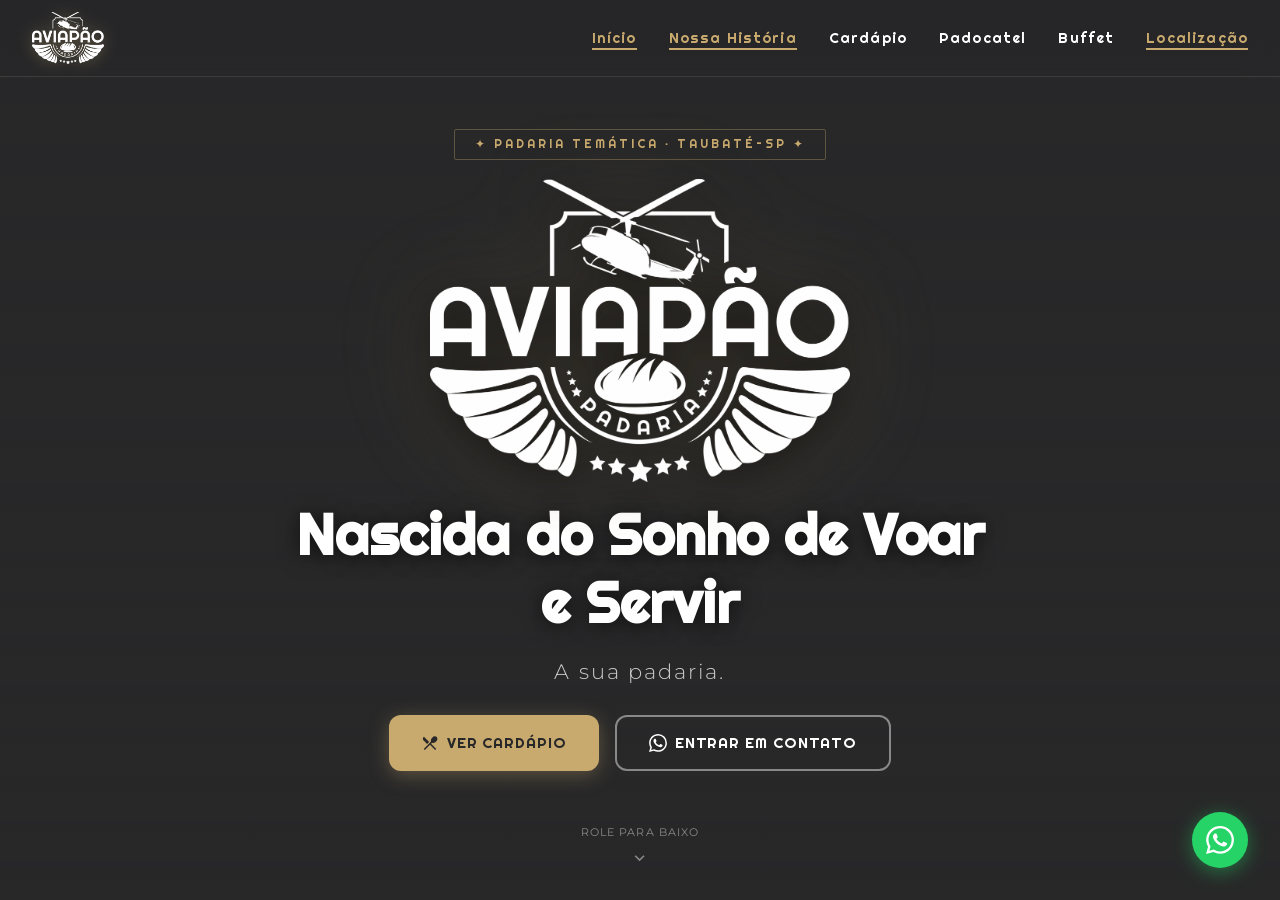
==== commit 83bfc37a: "feat: add Google Tag (gtag.js) for Google Ads" ====
--- a/index.html
+++ b/index.html
@@ -1,6 +1,16 @@
 <!DOCTYPE html>
 <html lang="pt-BR">
 <head>
+  <!-- Google tag (gtag.js) -->
+  <script async src="https://www.googletagmanager.com/gtag/js?id=AW-17520484364"></script>
+  <script>
+    window.dataLayer = window.dataLayer || [];
+    function gtag(){dataLayer.push(arguments);}
+    gtag('js', new Date());
+
+    gtag('config', 'AW-17520484364');
+  </script>
+
   <meta charset="UTF-8" />
   <meta name="viewport" content="width=device-width, initial-scale=1.0" />
   <meta name="description" content="Padaria Aviapão — A padaria temática de aviação militar de Taubaté. Nascida do sonho de voar e servir, unindo tradição, qualidade e sabor de casa." />
